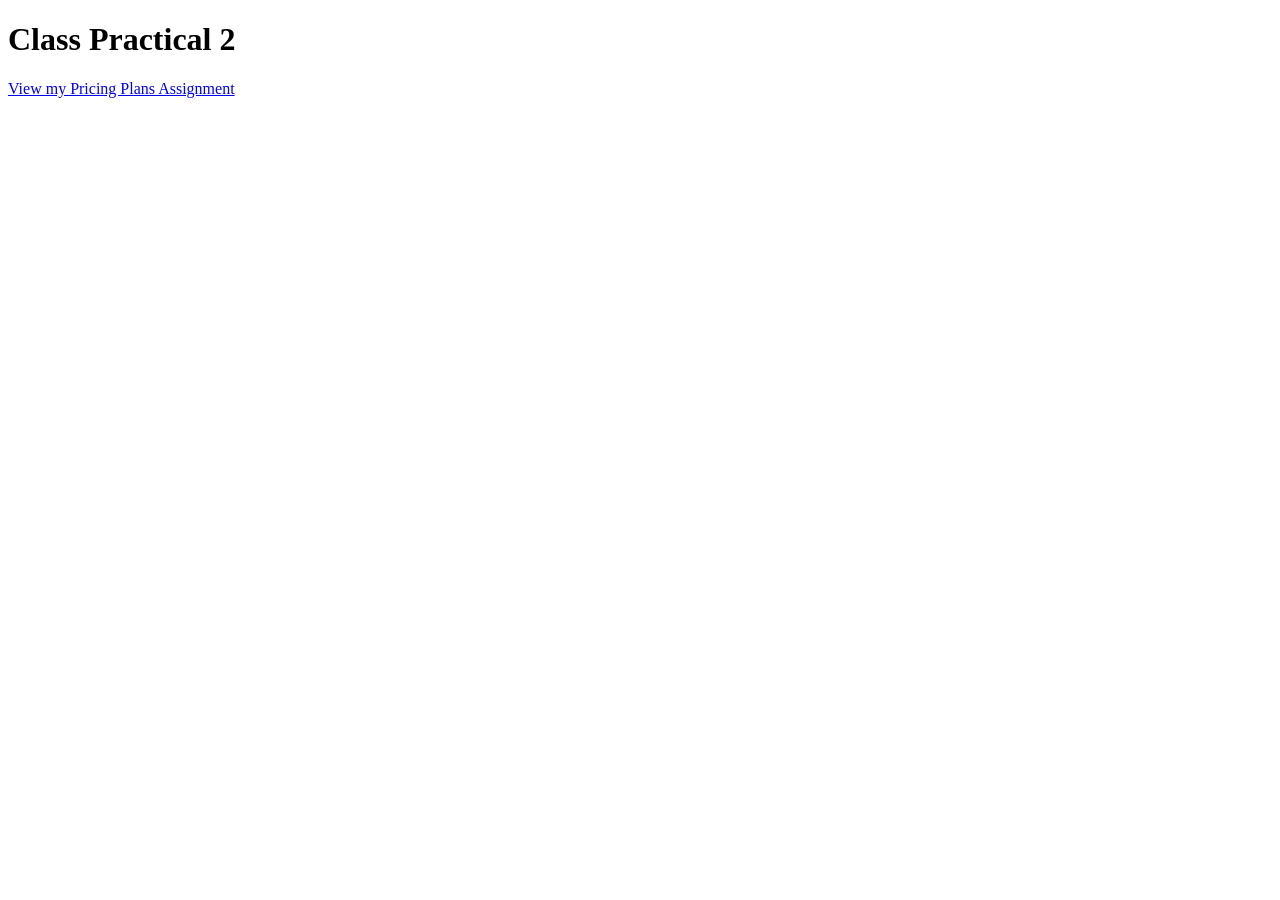
==== index.html @ 6d67d3f1 "Add initial HTML structure for assignments" ====
<!DOCTYPE html>
<html lang="en">
<head>
  <meta charset="UTF-8">
  <meta name="viewport" content="width=device-width, initial-scale=1.0">
  <title>My HTML Assignments</title>
</head>
<body>

  <h1>Class Practical 2</h2>
  <p>
    <a href="plan-page.html">
      View my Pricing Plans Assignment
    </a>
  </p>
</body>
</html>
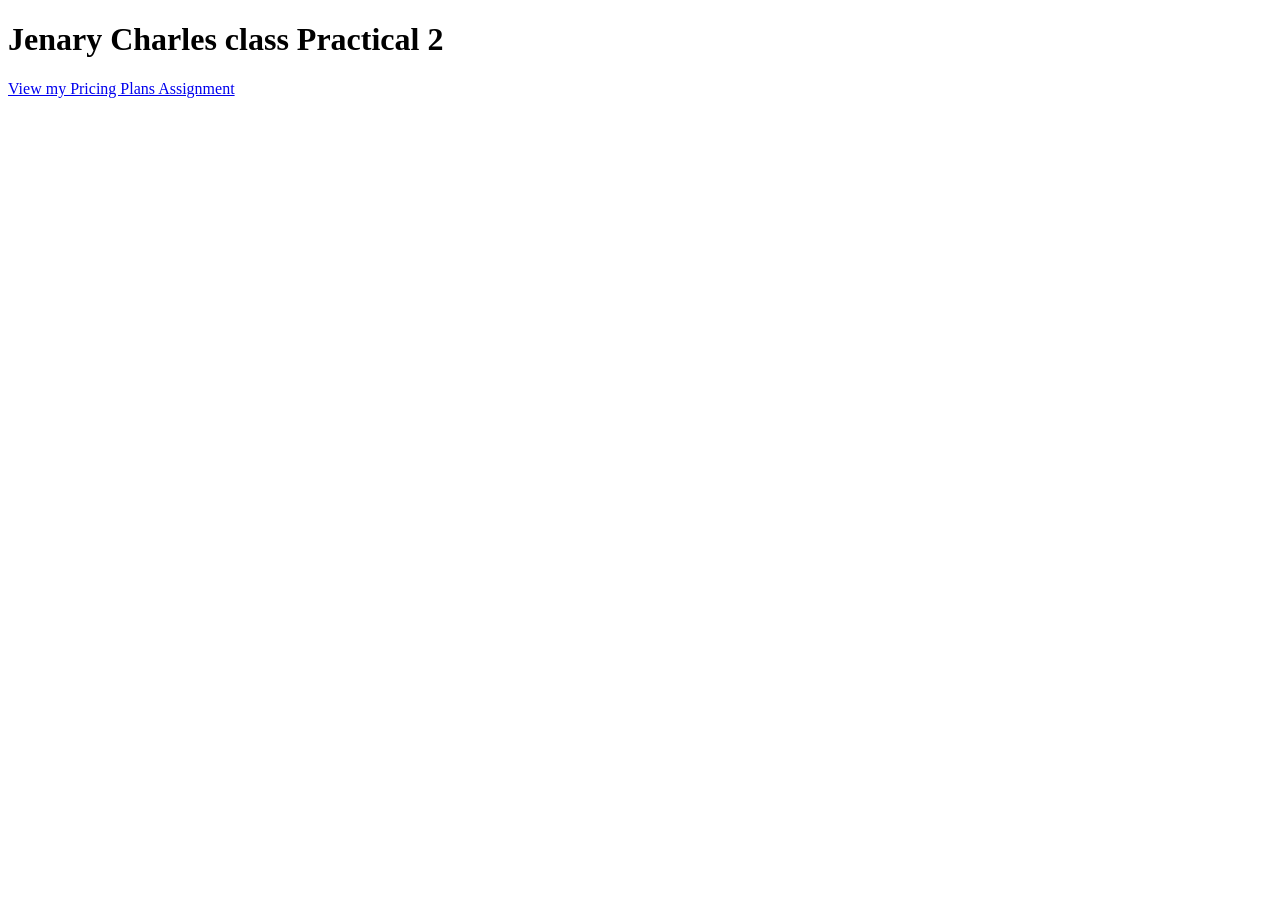
==== commit b22f5020: "Update heading text in index.html" ====
--- a/index.html
+++ b/index.html
@@ -7,7 +7,7 @@
 </head>
 <body>
 
-  <h1>Class Practical 2</h2>
+  <h1>Jenary Charles class Practical 2</h2>
   <p>
     <a href="plan-page.html">
       View my Pricing Plans Assignment
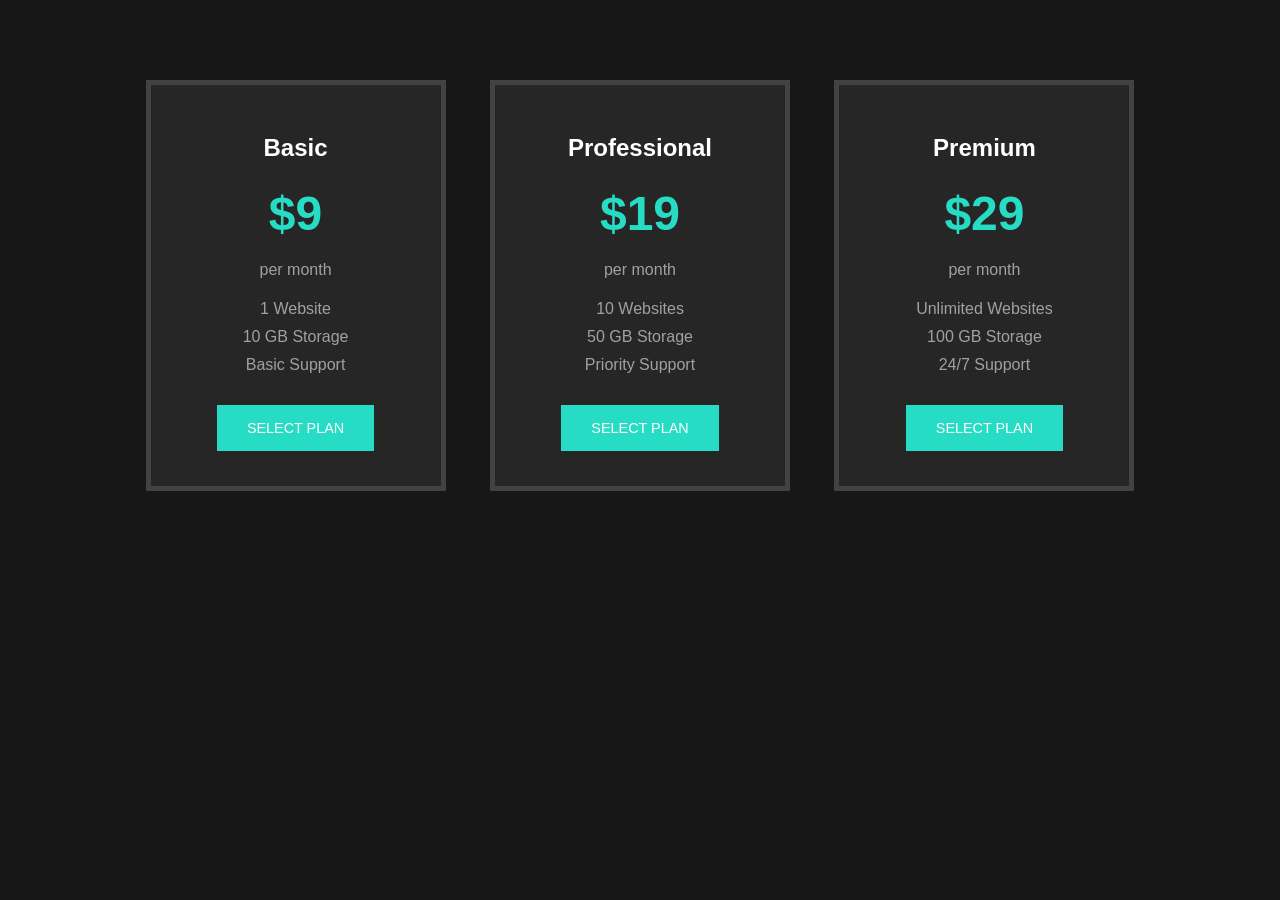
==== commit 5c8c2425: "Revise title and add pricing plans section Updated the title and added a pricing plans section with " ====
--- a/index.html
+++ b/index.html
@@ -3,15 +3,44 @@
 <head>
   <meta charset="UTF-8">
   <meta name="viewport" content="width=device-width, initial-scale=1.0">
-  <title>My HTML Assignments</title>
+  <title>Plan Page</title>
+  <link rel="stylesheet" href="plan-page.css">
 </head>
 <body>
-
-  <h1>Jenary Charles class Practical 2</h2>
-  <p>
-    <a href="plan-page.html">
-      View my Pricing Plans Assignment
-    </a>
-  </p>
+  <section class="plans">
+    <article>
+      <h1>Basic</h1>
+      <p class="price">$9</p>
+      <p>per month</p>
+      <ul>
+        <li>1 Website</li>
+        <li>10 GB Storage</li>
+        <li>Basic Support</li>
+      </ul>
+      <button type="button">SELECT PLAN</button>
+    </article>
+    <article>
+      <h1>Professional</h1>
+      <p class="price">$19</p>
+      <p>per month</p>
+      <ul>
+        <li>10 Websites</li>
+        <li>50 GB Storage</li>
+        <li>Priority Support</li>
+      </ul>
+      <button type="button">SELECT PLAN</button>
+    </article>
+    <article>
+      <h1>Premium</h1>
+      <p class="price">$29</p>
+      <p>per month</p>
+      <ul>
+        <li>Unlimited Websites</li>
+        <li>100 GB Storage</li>
+        <li>24/7 Support</li>
+      </ul>
+      <button type="button">SELECT PLAN</button>
+    </article>
+  </section>
 </body>
 </html>
--- a/plan-page.css
+++ b/plan-page.css
@@ -0,0 +1,68 @@
+/* CSS Selectors and Rules Lab — Plan Page
+   Styles implement the requirements listed in the lab handout. */
+
+body {
+  font-family: Lato, sans-serif;
+  background: #171717 url("images/plan-page.jpg") center top / cover fixed no-repeat;
+  font-size: 16px;
+  width: 1180px;
+  max-width: calc(100% - 32px);
+  margin: 0 auto;
+  color: #a1a1a1;
+}
+
+section {
+  text-align: center;
+}
+
+article {
+  display: inline-block;
+  vertical-align: top;
+  box-sizing: border-box;
+  width: 300px;
+  background: #262626;
+  margin: 80px 20px 0 20px;
+  border: 5px solid #424242;
+  color: #a1a1a1;
+  padding: 25px 20px;
+}
+
+article h1 {
+  font-size: 1.5em;
+  color: #fff;
+}
+
+p.price {
+  font-size: 3em;
+  font-weight: bold;
+  color: #27dcc4;
+  margin: 20px 0;
+}
+
+ul {
+  padding: 0;
+}
+
+button {
+  background: #27dcc4;
+  color: #fff;
+  padding: 15px 30px;
+  margin: 10px 0;
+  font-size: 0.9em;
+  cursor: pointer;
+  border: none;
+}
+
+button:hover {
+  background: #acacac;
+}
+
+li {
+  list-style-type: none;
+  padding: 5px 0;
+}
+
+@media (max-width: 1050px) {
+  body { width: auto; }
+  article { margin: 24px 10px 0; }
+}
